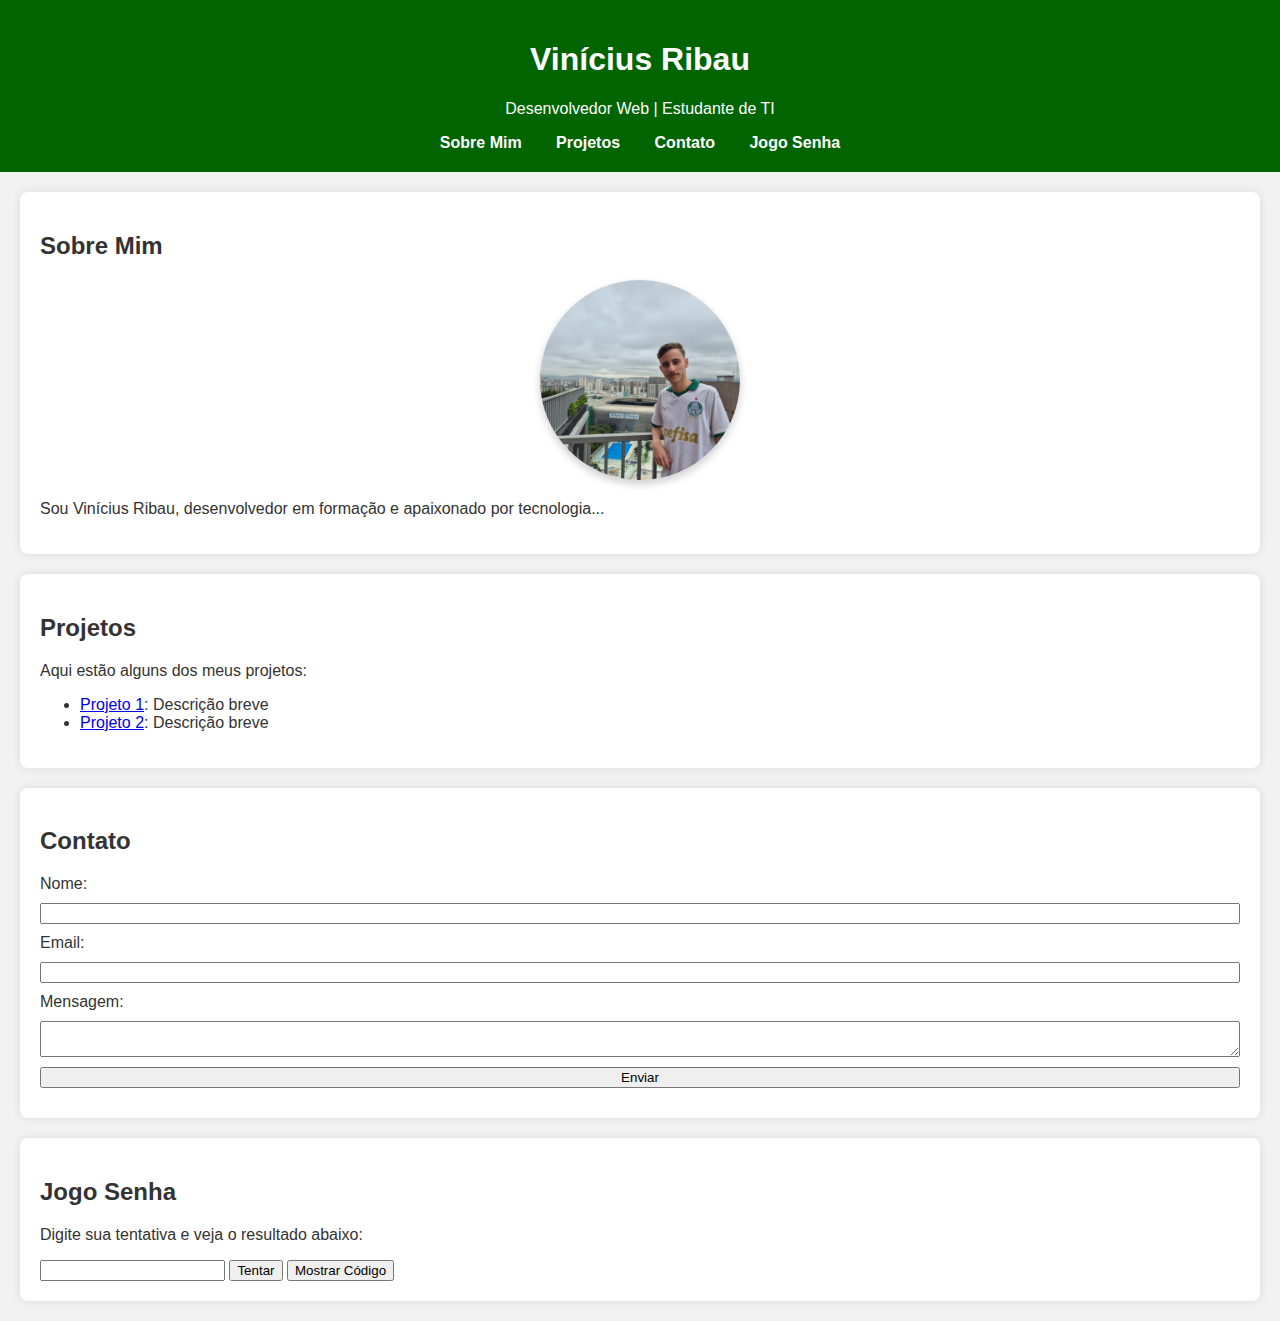
==== index.html @ 4e1ad668 "inicio" ====
<!DOCTYPE html>
<html lang="pt-br">
<head>
    <meta charset="UTF-8">
    <meta name="viewport" content="width=device-width, initial-scale=1.0">
    <title>Vinícius Ribau - Portfólio</title>
    <link rel="stylesheet" href="style.css">
</head>
<body>
    <!-- Header -->
    <header>
        <h1>Vinícius Ribau</h1>
        <p>Desenvolvedor Web | Estudante de TI</p>
        <nav>
            <a href="#sobre">Sobre Mim</a>
            <a href="#projetos">Projetos</a>
            <a href="#contato">Contato</a>
            <a href="#jogo">Jogo Senha</a>
        </nav>
    </header>

   <!-- Seção Sobre Mim -->
<section id="sobre">
    <h2>Sobre Mim</h2>
    <img src="images/profile_picture.jpg" alt="Foto de perfil de Vinícius Ribau" class="foto-perfil">
    <p>Sou Vinícius Ribau, desenvolvedor em formação e apaixonado por tecnologia...</p>
</section>


    <!-- Seção Projetos -->
<section id="projetos">
    <h2>Projetos</h2>
    <p>Aqui estão alguns dos meus projetos:</p>
    <ul>
        <li><a href="https://github.com/agcastelao/web-mobile-kotlin?classId=b698a38b-2a49-4281-84c2-3da81d0266bf&assignmentId=71dc36f7-0540-499b-bc56-767ff43f2217&submissionId=6d4fd5cd-5ba8-0347-7c01-e23f7a55125a" target="_blank">Projeto 1</a>: Descrição breve</li>
        <li><a href="#" target="_blank">Projeto 2</a>: Descrição breve</li>
        <!-- Adicione mais projetos conforme necessário -->
    </ul>
</section>


    <section id="contato">
        <h2>Contato</h2>
        <form action="#" method="post">
            <label for="name">Nome:</label>
            <input type="text" id="name" name="name" required>

            <label for="email">Email:</label>
            <input type="email" id="email" name="email" required>

            <label for="message">Mensagem:</label>
            <textarea id="message" name="message" required></textarea>

            <button type="submit">Enviar</button>
        </form>
    </section>

    <section id="jogo">
        <h2>Jogo Senha</h2>
        <p>Digite sua tentativa e veja o resultado abaixo:</p>
        <input type="text" id="guessInput" maxlength="4">
        <button onclick="makeGuess()">Tentar</button>
        <button onclick="showCode()">Mostrar Código</button>
        <div id="resultList"></div>
    </section>

    <script src="scripts.js"></script>
</body>
</html>
---- style.css ----
body {
    font-family: Arial, sans-serif;
    color: #333;
    background-color: #f2f2f2;
    margin: 0;
    padding: 0;
}

header {
    text-align: center;
    padding: 20px;
    background-color: #006400;
    color: white;
}

nav a {
    margin: 0 15px;
    color: white;
    text-decoration: none;
    font-weight: bold;
}

section {
    margin: 20px;
    padding: 20px;
    background-color: white;
    border-radius: 8px;
    box-shadow: 0 0 10px rgba(0, 0, 0, 0.1);
}

#contato form {
    display: flex;
    flex-direction: column;
}

#contato label, #contato input, #contato textarea, #contato button {
    margin-bottom: 10px;

}

.foto-perfil {
    width: 200px; 
    height: 200px;
    border-radius: 50%;
    object-fit: cover;
    display: block;
    margin: 0 auto 20px;
    box-shadow: 0 4px 8px rgba(0, 0, 0, 0.2);
}
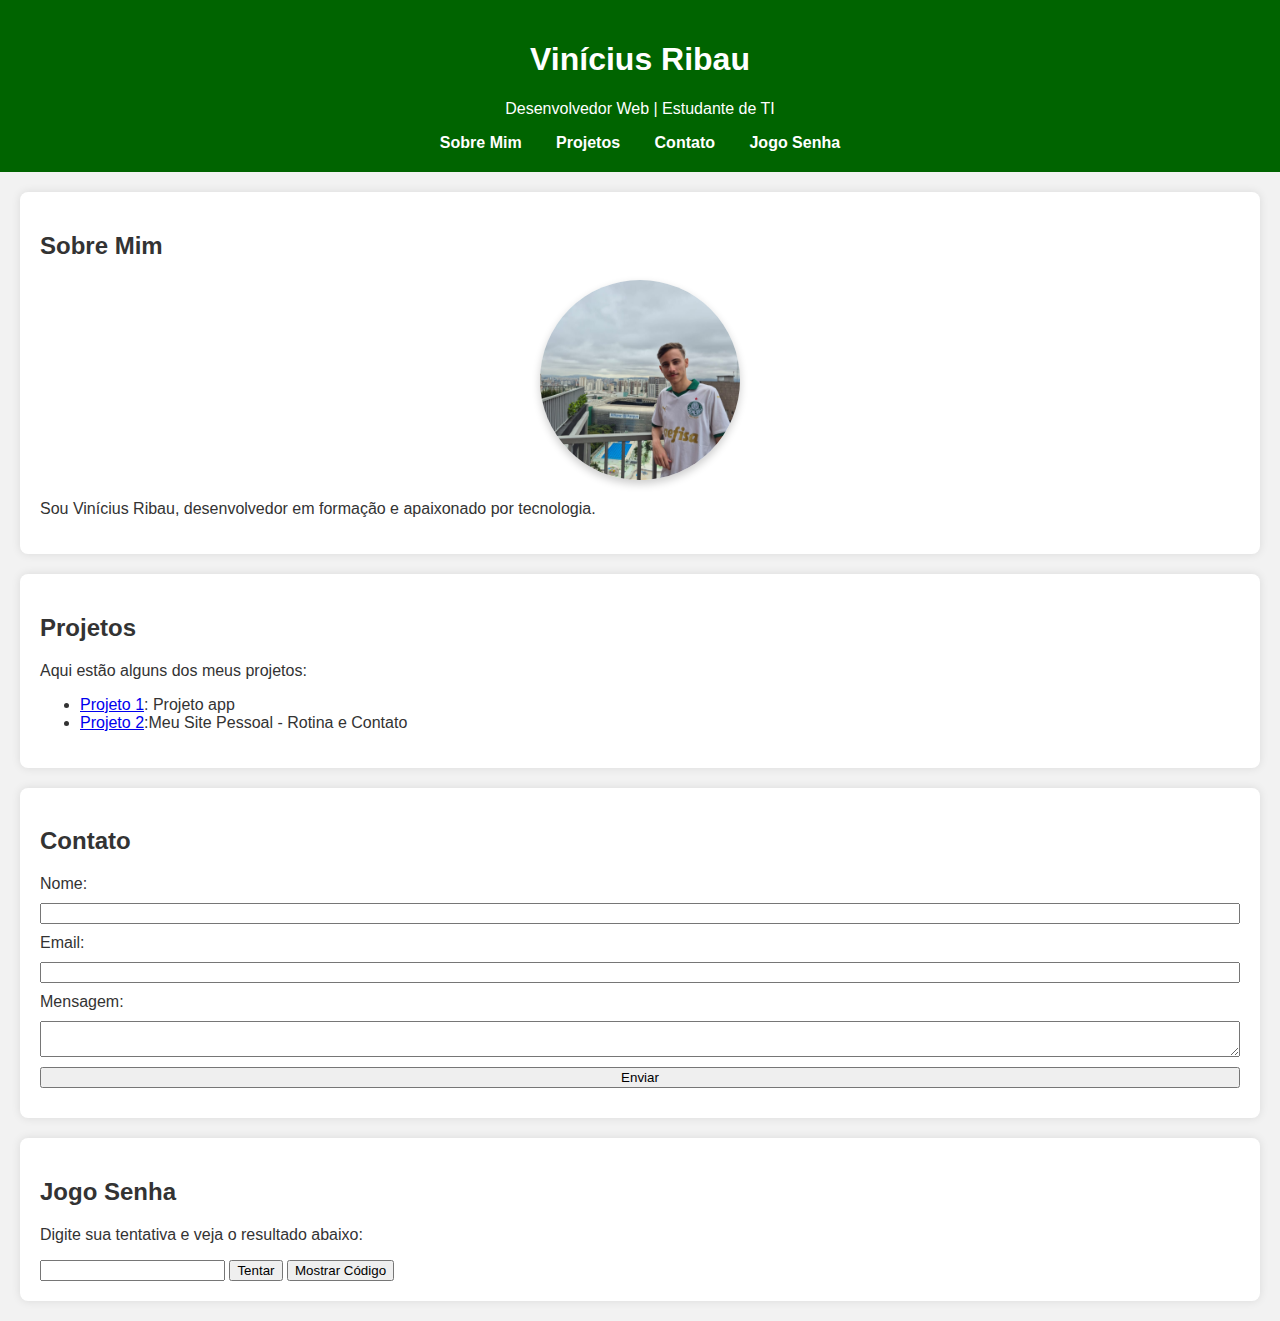
==== commit 321ea890: "finalizado" ====
--- a/index.html
+++ b/index.html
@@ -23,7 +23,7 @@
 <section id="sobre">
     <h2>Sobre Mim</h2>
     <img src="images/profile_picture.jpg" alt="Foto de perfil de Vinícius Ribau" class="foto-perfil">
-    <p>Sou Vinícius Ribau, desenvolvedor em formação e apaixonado por tecnologia...</p>
+    <p>Sou Vinícius Ribau, desenvolvedor em formação e apaixonado por tecnologia.</p>
 </section>
 
 
@@ -32,8 +32,8 @@
     <h2>Projetos</h2>
     <p>Aqui estão alguns dos meus projetos:</p>
     <ul>
-        <li><a href="https://github.com/agcastelao/web-mobile-kotlin?classId=b698a38b-2a49-4281-84c2-3da81d0266bf&assignmentId=71dc36f7-0540-499b-bc56-767ff43f2217&submissionId=6d4fd5cd-5ba8-0347-7c01-e23f7a55125a" target="_blank">Projeto 1</a>: Descrição breve</li>
-        <li><a href="#" target="_blank">Projeto 2</a>: Descrição breve</li>
+        <li><a href="https://github.com/agcastelao/web-mobile-kotlin?classId=b698a38b-2a49-4281-84c2-3da81d0266bf&assignmentId=71dc36f7-0540-499b-bc56-767ff43f2217&submissionId=6d4fd5cd-5ba8-0347-7c01-e23f7a55125a" target="_blank">Projeto 1</a>: Projeto app</li>
+        <li><a href="https://github.com/ribau/web.rotina" target="_blank">Projeto 2</a>:Meu Site Pessoal - Rotina e Contato</li>
         <!-- Adicione mais projetos conforme necessário -->
     </ul>
 </section>
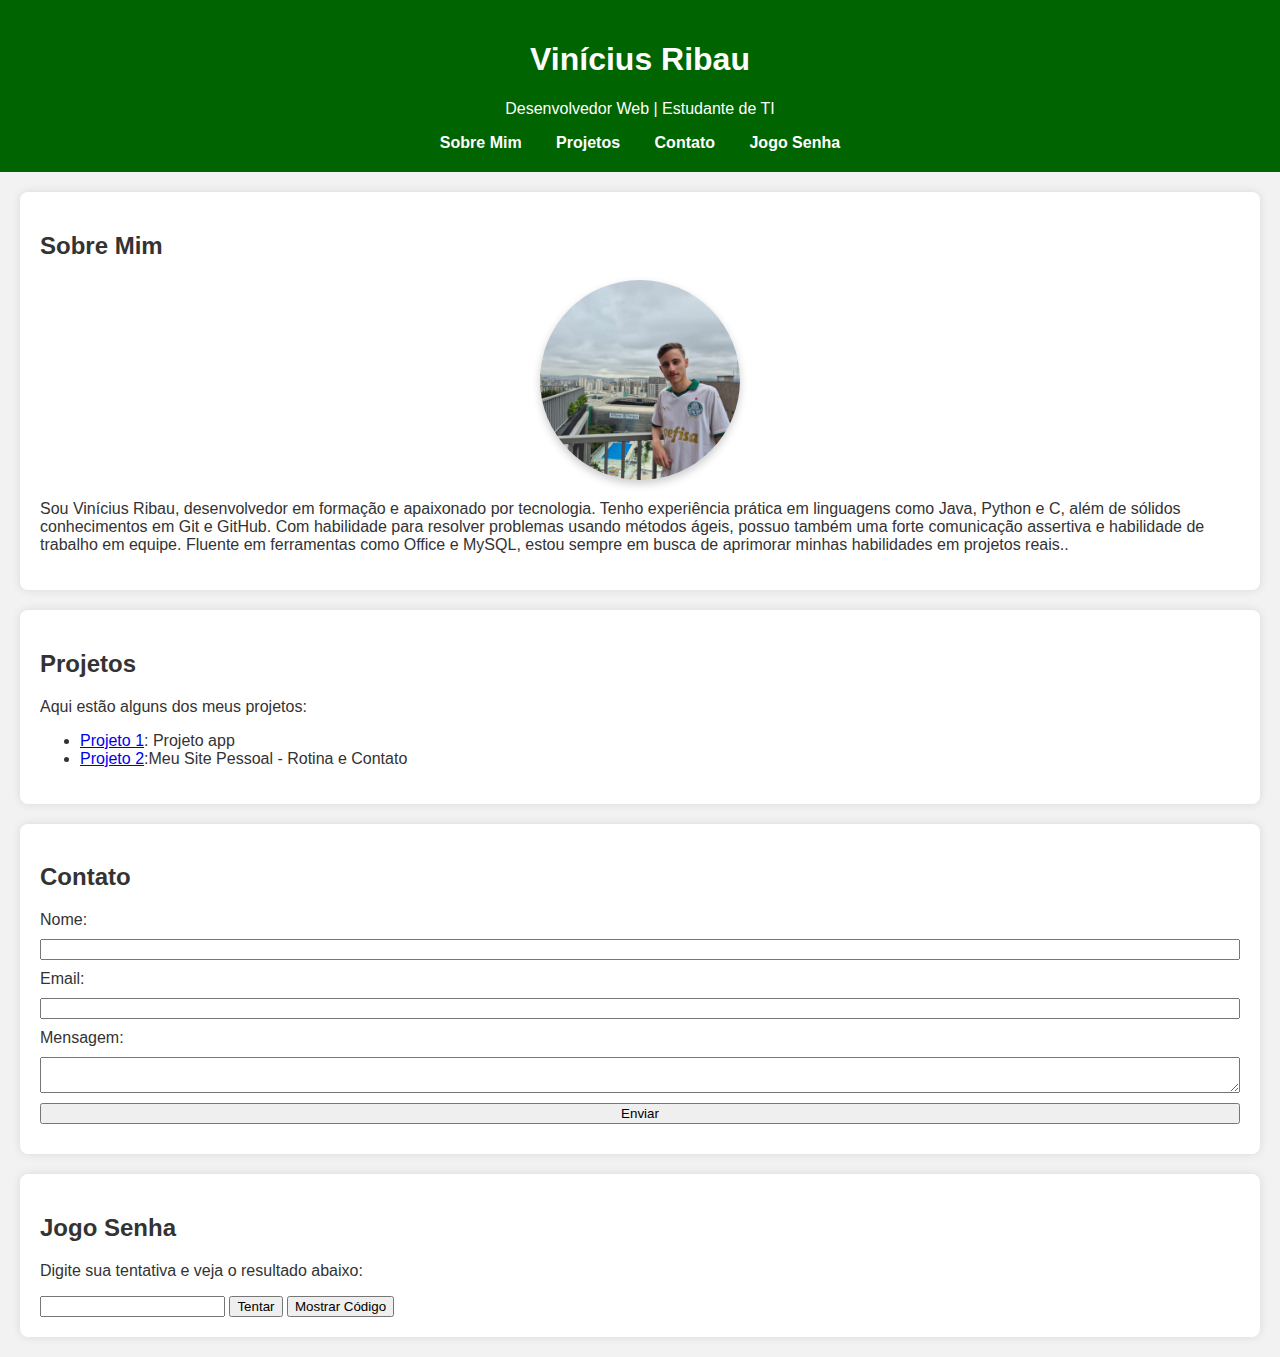
==== commit cb477527: "readme" ====
--- a/index.html
+++ b/index.html
@@ -23,7 +23,7 @@
 <section id="sobre">
     <h2>Sobre Mim</h2>
     <img src="images/profile_picture.jpg" alt="Foto de perfil de Vinícius Ribau" class="foto-perfil">
-    <p>Sou Vinícius Ribau, desenvolvedor em formação e apaixonado por tecnologia.</p>
+    <p>Sou Vinícius Ribau, desenvolvedor em formação e apaixonado por tecnologia. Tenho experiência prática em linguagens como Java, Python e C, além de sólidos conhecimentos em Git e GitHub. Com habilidade para resolver problemas usando métodos ágeis, possuo também uma forte comunicação assertiva e habilidade de trabalho em equipe. Fluente em ferramentas como Office e MySQL, estou sempre em busca de aprimorar minhas habilidades em projetos reais..</p>
 </section>
 
 
